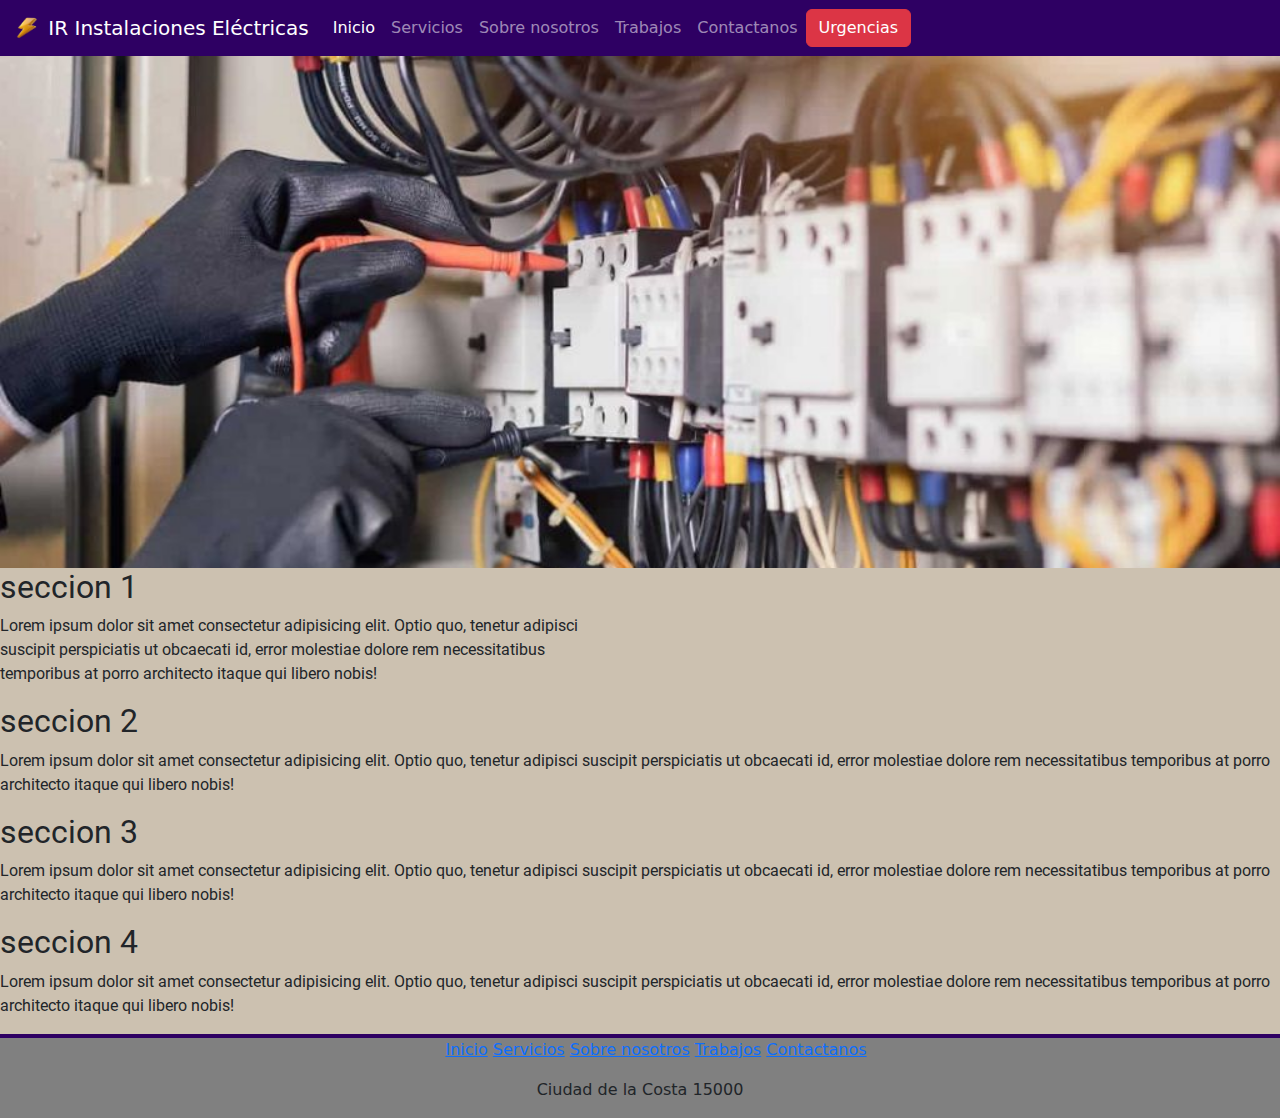
==== index.html @ 55d9f6ac "Primer commit" ====
<!DOCTYPE html>
<html lang="en">
  <head>
    <meta charset="UTF-8" />
    <meta name="viewport" content="width=device-width, initial-scale=1.0" />
    <title>Pagina web electricista</title>
    <link rel="shortcut icon" href="./img/Rayo3d.png" type="image/x-icon" />
    <link
      href="https://cdn.jsdelivr.net/npm/bootstrap@5.3.3/dist/css/bootstrap.min.css"
      rel="stylesheet"
      integrity="sha384-QWTKZyjpPEjISv5WaRU9OFeRpok6YctnYmDr5pNlyT2bRjXh0JMhjY6hW+ALEwIH"
      crossorigin="anonymous"
    />
    <link rel="stylesheet" href="./css/style.css" />
  </head>
  <body style="background-color: #ccc1b0">
    <header>
      <!-- ========== header ========== -->
      <nav
        class="navbar navbar-expand-lg navbar-dark"
        style="background-color: #2e0063"
      >
        <div class="container-fluid">
          <a class="navbar-brand" href="#">
            <img
              src="./img/Rayo3d.png"
              alt="Logo"
              width="30"
              height="24"
              class="d-inline-block align-text-top"
            />
            IR Instalaciones Eléctricas
          </a>
          <button
            class="navbar-toggler"
            type="button"
            data-bs-toggle="collapse"
            data-bs-target="#navbarNavAltMarkup"
            aria-controls="navbarNavAltMarkup"
            aria-expanded="false"
            aria-label="Toggle navigation"
          >
            <span class="navbar-toggler-icon"></span>
          </button>
          <div class="collapse navbar-collapse" id="navbarNavAltMarkup">
            <div class="navbar-nav">
              <a class="nav-link active" href="./index.html">Inicio</a>
              <a class="nav-link" href="./pages/servicios.html">Servicios</a>
              <a class="nav-link" href="./pages/sobrenosotros.html"
                >Sobre nosotros</a
              >
              <a class="nav-link" href="./pages/trabajos.html">Trabajos</a>
              <a class="nav-link" href="./pages/contactos.html">Contactanos</a>
            </div>
            <div class="d-grid gap-2 d-md-flex justify-content-md-end">
              <button class="btn btn-danger me-md-2" type="button">
                Urgencias
              </button>
            </div>
          </div>
        </div>
      </nav>

      <!-- ========== End header ========== -->
    </header>

    <main>
      <section class="hero">
      <div class="container-fluid">
    </section>
        <section class="row">
          <div class="col-md-6 col-12">
            <h2>seccion 1</h2>
            <p>
              Lorem ipsum dolor sit amet consectetur adipisicing elit. Optio
              quo, tenetur adipisci suscipit perspiciatis ut obcaecati id, error
              molestiae dolore rem necessitatibus temporibus at porro architecto
              itaque qui libero nobis!
            </p>
          </div>
        </section>
      </div>

      <div>
        <section>
          <h2>seccion 2</h2>
          <p>
            Lorem ipsum dolor sit amet consectetur adipisicing elit. Optio quo,
            tenetur adipisci suscipit perspiciatis ut obcaecati id, error
            molestiae dolore rem necessitatibus temporibus at porro architecto
            itaque qui libero nobis!
          </p>
        </section>
      </div>

      <div>
        <section>
          <h2>seccion 3</h2>
          <p>
            Lorem ipsum dolor sit amet consectetur adipisicing elit. Optio quo,
            tenetur adipisci suscipit perspiciatis ut obcaecati id, error
            molestiae dolore rem necessitatibus temporibus at porro architecto
            itaque qui libero nobis!
          </p>
        </section>
      </div>

      <div>
        <section>
          <h2>seccion 4</h2>
          <p>
            Lorem ipsum dolor sit amet consectetur adipisicing elit. Optio quo,
            tenetur adipisci suscipit perspiciatis ut obcaecati id, error
            molestiae dolore rem necessitatibus temporibus at porro architecto
            itaque qui libero nobis!
          </p>
        </section>
      </div>
    </main>

    <!-- ========== Start footer ========== -->

    <div class="row">
      <footer>
        <div class="text-center">
          <nav>
            <ul class="menufooter">
              <a href="./index.html">Inicio</a>
              <a href="../pages/servicios.html">Servicios</a>
              <a href="../pages/sobrenosotros.html">Sobre nosotros</a>
              <a href="../pages/trabajos.html">Trabajos</a>
              <a href="../pages/contactos.html">Contactanos</a>
            </ul>
          </nav>
          <p>Ciudad de la Costa 15000</p>
        </div>
      </footer>
    </div>

    <!-- ========== End footer ========== -->

    <script
      src="https://cdn.jsdelivr.net/npm/bootstrap@5.3.3/dist/js/bootstrap.bundle.min.js"
      integrity="sha384-YvpcrYf0tY3lHB60NNkmXc5s9fDVZLESaAA55NDzOxhy9GkcIdslK1eN7N6jIeHz"
      crossorigin="anonymous"
    ></script>
  </body>
</html>
---- css/style.css ----
@font-face {
  font-family: "roboto";
  src: url(../fonts/Roboto/Roboto-Regular.ttf);
  font-weight: 200;
}

@font-face {
  font-family: "roboto";
  src: url(../fonts/Roboto/Roboto-Bold.ttf);
  font-weight: 900;
}

.navbar {
  color: #2e0063;
}



.bg-body-secondary {
  color: #2e0063;
}

.hero {
  background-image: url(../img/instalaciones-electricas-en-edificios-e1686645908991-1024x535.jpg);
  background-size: cover;
  height: 40vw;
  width: 100vw;

}










.menu li {
  display: inline;
  margin-right: 10px;
  font-family: "roboto";
  font-size: 1.5rem;
  font-weight: 900;
}

.menufooter li {
  display: inline;
  margin-right: 10px;
  font-family: "roboto";
  margin-bottom: 0px;
  text-decoration: none;

}

.menu li a {
  color: #2e0063;
}

main {

  font-family: "roboto";
  padding-left: 0;
  padding-right: 0;
}

footer {
  background-color: gray;
  border-top: 4px solid #2e0063;

}
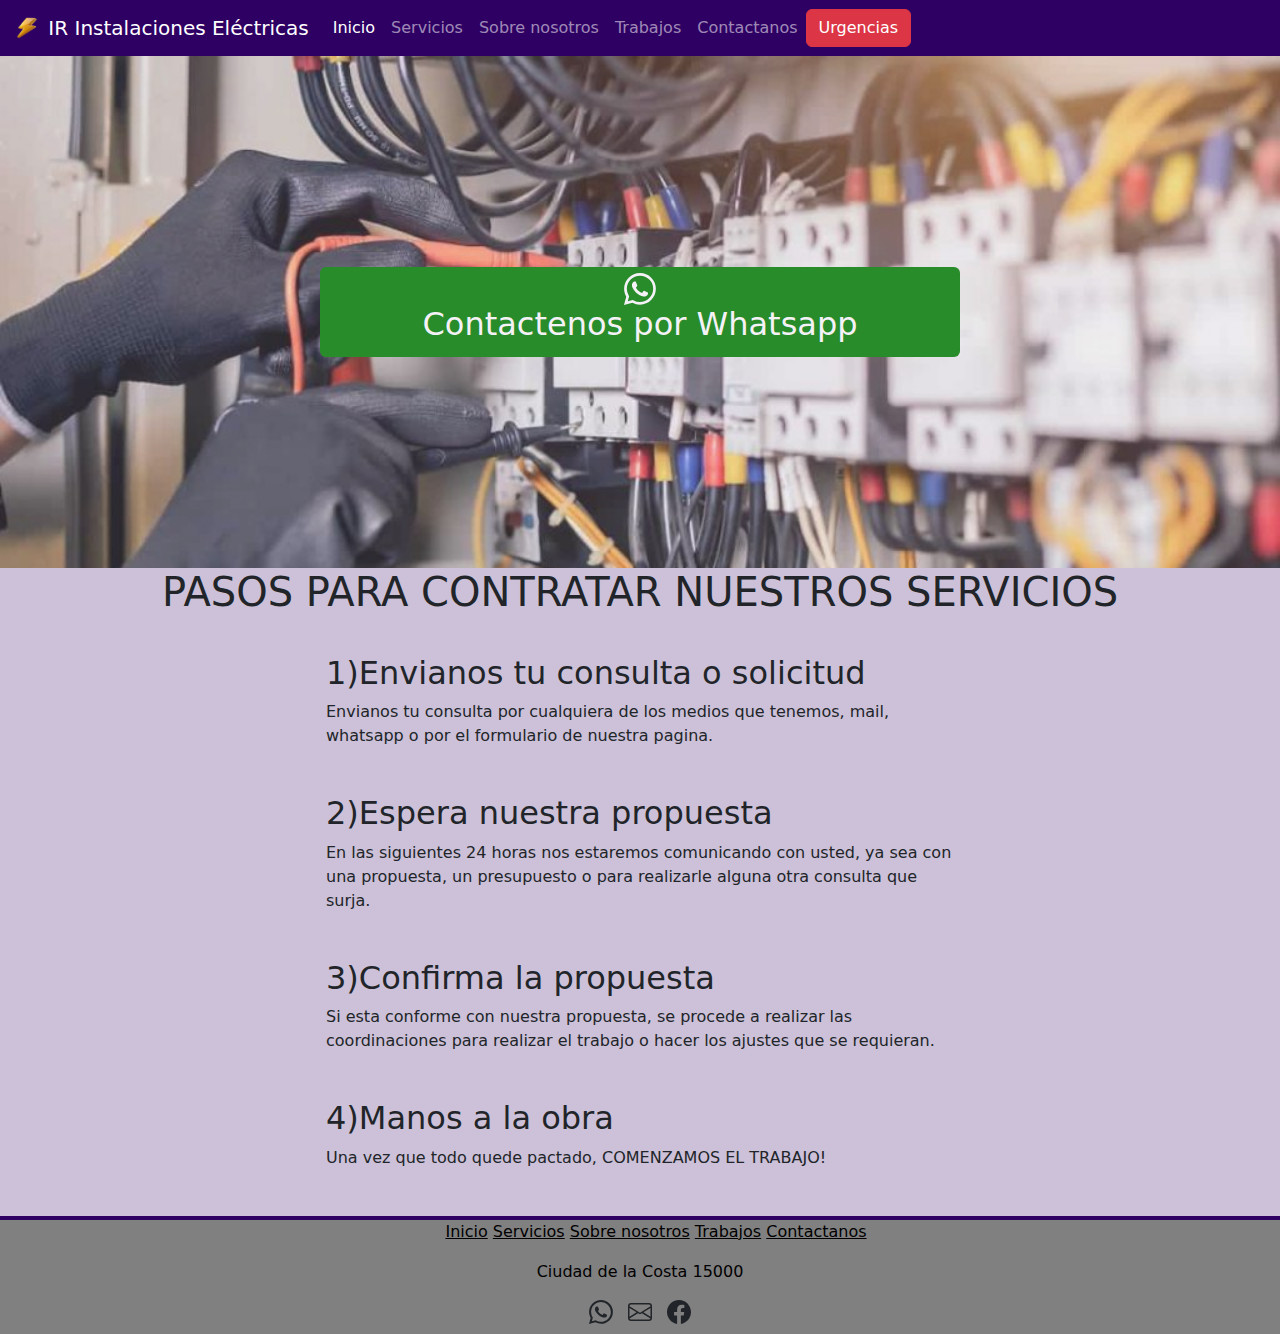
==== commit c7ade3db: "actualizacion pre entrega 3" ====
--- a/index.html
+++ b/index.html
@@ -3,7 +3,9 @@
   <head>
     <meta charset="UTF-8" />
     <meta name="viewport" content="width=device-width, initial-scale=1.0" />
-    <title>Pagina web electricista</title>
+    <title>IR Instalaciones electricas - Inicio</title>
+    <meta name="description" content="Instalaciones electricas en uruguay">
+    <meta name="keywords" content="instalaciones electricas, electricidad,iluminacion, construccion, reforma, cable, disyuntor, falla electrica ">
     <link rel="shortcut icon" href="./img/Rayo3d.png" type="image/x-icon" />
     <link
       href="https://cdn.jsdelivr.net/npm/bootstrap@5.3.3/dist/css/bootstrap.min.css"
@@ -11,14 +13,14 @@
       integrity="sha384-QWTKZyjpPEjISv5WaRU9OFeRpok6YctnYmDr5pNlyT2bRjXh0JMhjY6hW+ALEwIH"
       crossorigin="anonymous"
     />
-    <link rel="stylesheet" href="./css/style.css" />
+    <link rel="stylesheet" href="./css/estilo.css" />
   </head>
-  <body style="background-color: #ccc1b0">
+  <body class="body">
     <header>
       <!-- ========== header ========== -->
       <nav
         class="navbar navbar-expand-lg navbar-dark"
-        style="background-color: #2e0063"
+      style="background-color: #2e0063;"
       >
         <div class="container-fluid">
           <a class="navbar-brand" href="#">
@@ -52,7 +54,7 @@
               <a class="nav-link" href="./pages/trabajos.html">Trabajos</a>
               <a class="nav-link" href="./pages/contactos.html">Contactanos</a>
             </div>
-            <div class="d-grid gap-2 d-md-flex justify-content-md-end">
+            <div class="d-grid gap-2 d-md-flex justify-content-md-end roll-in-right">
               <button class="btn btn-danger me-md-2" type="button">
                 Urgencias
               </button>
@@ -65,55 +67,68 @@
     </header>
 
     <main>
-      <section class="hero">
-      <div class="container-fluid">
-    </section>
+
+      
+      <div class="flex-center">
+        <div class="fondo">
+        
+          <div class="d-grid gap-2 col-6 mx-auto heartbeat">
+             
+            <button class="btn btn-primary" type="button" style="background-color: green; border: white;"><svg xmlns="http://www.w3.org/2000/svg" width="32" height="32" fill="currentColor" class="bi bi-whatsapp" viewBox="0 0 16 16">
+              <path d="M13.601 2.326A7.85 7.85 0 0 0 7.994 0C3.627 0 .068 3.558.064 7.926c0 1.399.366 2.76 1.057 3.965L0 16l4.204-1.102a7.9 7.9 0 0 0 3.79.965h.004c4.368 0 7.926-3.558 7.93-7.93A7.9 7.9 0 0 0 13.6 2.326zM7.994 14.521a6.6 6.6 0 0 1-3.356-.92l-.24-.144-2.494.654.666-2.433-.156-.251a6.56 6.56 0 0 1-1.007-3.505c0-3.626 2.957-6.584 6.591-6.584a6.56 6.56 0 0 1 4.66 1.931 6.56 6.56 0 0 1 1.928 4.66c-.004 3.639-2.961 6.592-6.592 6.592m3.615-4.934c-.197-.099-1.17-.578-1.353-.646-.182-.065-.315-.099-.445.099-.133.197-.513.646-.627.775-.114.133-.232.148-.43.05-.197-.1-.836-.308-1.592-.985-.59-.525-.985-1.175-1.103-1.372-.114-.198-.011-.304.088-.403.087-.088.197-.232.296-.346.1-.114.133-.198.198-.33.065-.134.034-.248-.015-.347-.05-.099-.445-1.076-.612-1.47-.16-.389-.323-.335-.445-.34-.114-.007-.247-.007-.38-.007a.73.73 0 0 0-.529.247c-.182.198-.691.677-.691 1.654s.71 1.916.81 2.049c.098.133 1.394 2.132 3.383 2.992.47.205.84.326 1.129.418.475.152.904.129 1.246.08.38-.058 1.171-.48 1.338-.943.164-.464.164-.86.114-.943-.049-.084-.182-.133-.38-.232"/>
+            </svg><h2>Contactenos por Whatsapp</h2> </button>
+          </div>
+        </div>
+      </div>
+       
+          <div class="pasos">
+            <section class="titulo-pasos">
+              <h1 class="h1-pasos">PASOS PARA CONTRATAR NUESTROS SERVICIOS</h1>
+            </section>
+            
+          </div>
+          
+      <div class="pasos">
         <section class="row">
           <div class="col-md-6 col-12">
-            <h2>seccion 1</h2>
+            <h2>1)Envianos tu consulta o solicitud</h2>
             <p>
-              Lorem ipsum dolor sit amet consectetur adipisicing elit. Optio
-              quo, tenetur adipisci suscipit perspiciatis ut obcaecati id, error
-              molestiae dolore rem necessitatibus temporibus at porro architecto
-              itaque qui libero nobis!
+              Envianos tu consulta por cualquiera de los medios que tenemos, mail, whatsapp o por el formulario de nuestra pagina.
             </p>
           </div>
         </section>
       </div>
 
-      <div>
-        <section>
-          <h2>seccion 2</h2>
-          <p>
-            Lorem ipsum dolor sit amet consectetur adipisicing elit. Optio quo,
-            tenetur adipisci suscipit perspiciatis ut obcaecati id, error
-            molestiae dolore rem necessitatibus temporibus at porro architecto
-            itaque qui libero nobis!
-          </p>
+      <div class="pasos">
+        <section class="row">
+          <div class="col-md-6 col-12">
+            <h2>2)Espera nuestra propuesta</h2>
+            <p>
+            En las siguientes 24 horas nos estaremos comunicando con usted, ya sea con una propuesta, un presupuesto o para realizarle alguna otra consulta que surja.
+            </p>
+          </div>  
         </section>
       </div>
 
-      <div>
-        <section>
-          <h2>seccion 3</h2>
-          <p>
-            Lorem ipsum dolor sit amet consectetur adipisicing elit. Optio quo,
-            tenetur adipisci suscipit perspiciatis ut obcaecati id, error
-            molestiae dolore rem necessitatibus temporibus at porro architecto
-            itaque qui libero nobis!
-          </p>
+      <div class="pasos">
+        <section class="row">
+          <div class="col-md-6 col-12">
+            <h2>3)Confirma la propuesta</h2>
+           <p>
+            Si esta conforme con nuestra propuesta, se procede a realizar las coordinaciones para realizar el trabajo o hacer los ajustes que se requieran.
+            </p>
+          </div>
         </section>
       </div>
 
-      <div>
-        <section>
-          <h2>seccion 4</h2>
-          <p>
-            Lorem ipsum dolor sit amet consectetur adipisicing elit. Optio quo,
-            tenetur adipisci suscipit perspiciatis ut obcaecati id, error
-            molestiae dolore rem necessitatibus temporibus at porro architecto
-            itaque qui libero nobis!
-          </p>
+      <div class="pasos">
+        <section class="row">
+          <div class="col-md-6 col-12">
+           <h2>4)Manos a la obra</h2>
+           <p>
+            Una vez que todo quede pactado, COMENZAMOS EL TRABAJO!
+           </p>
+         </div>
         </section>
       </div>
     </main>
@@ -121,7 +136,7 @@
     <!-- ========== Start footer ========== -->
 
     <div class="row">
-      <footer>
+      <footer class="footer">
         <div class="text-center">
           <nav>
             <ul class="menufooter">
@@ -133,6 +148,15 @@
             </ul>
           </nav>
           <p>Ciudad de la Costa 15000</p>
+          <svg class="iconos" xmlns="http://www.w3.org/2000/svg" width="24" height="24" fill="currentColor" class="bi bi-whatsapp" viewBox="0 0 16 16">
+            <path d="M13.601 2.326A7.85 7.85 0 0 0 7.994 0C3.627 0 .068 3.558.064 7.926c0 1.399.366 2.76 1.057 3.965L0 16l4.204-1.102a7.9 7.9 0 0 0 3.79.965h.004c4.368 0 7.926-3.558 7.93-7.93A7.9 7.9 0 0 0 13.6 2.326zM7.994 14.521a6.6 6.6 0 0 1-3.356-.92l-.24-.144-2.494.654.666-2.433-.156-.251a6.56 6.56 0 0 1-1.007-3.505c0-3.626 2.957-6.584 6.591-6.584a6.56 6.56 0 0 1 4.66 1.931 6.56 6.56 0 0 1 1.928 4.66c-.004 3.639-2.961 6.592-6.592 6.592m3.615-4.934c-.197-.099-1.17-.578-1.353-.646-.182-.065-.315-.099-.445.099-.133.197-.513.646-.627.775-.114.133-.232.148-.43.05-.197-.1-.836-.308-1.592-.985-.59-.525-.985-1.175-1.103-1.372-.114-.198-.011-.304.088-.403.087-.088.197-.232.296-.346.1-.114.133-.198.198-.33.065-.134.034-.248-.015-.347-.05-.099-.445-1.076-.612-1.47-.16-.389-.323-.335-.445-.34-.114-.007-.247-.007-.38-.007a.73.73 0 0 0-.529.247c-.182.198-.691.677-.691 1.654s.71 1.916.81 2.049c.098.133 1.394 2.132 3.383 2.992.47.205.84.326 1.129.418.475.152.904.129 1.246.08.38-.058 1.171-.48 1.338-.943.164-.464.164-.86.114-.943-.049-.084-.182-.133-.38-.232"/>
+          </svg>
+          <svg class="iconos" xmlns="http://www.w3.org/2000/svg" width="24" height="24" fill="currentColor" class="bi bi-envelope" viewBox="0 0 16 16">
+            <path d="M0 4a2 2 0 0 1 2-2h12a2 2 0 0 1 2 2v8a2 2 0 0 1-2 2H2a2 2 0 0 1-2-2zm2-1a1 1 0 0 0-1 1v.217l7 4.2 7-4.2V4a1 1 0 0 0-1-1zm13 2.383-4.708 2.825L15 11.105zm-.034 6.876-5.64-3.471L8 9.583l-1.326-.795-5.64 3.47A1 1 0 0 0 2 13h12a1 1 0 0 0 .966-.741M1 11.105l4.708-2.897L1 5.383z"/>
+          </svg>
+          <svg class="iconos" xmlns="http://www.w3.org/2000/svg" width="24" height="24" fill="currentColor" class="bi bi-facebook" viewBox="0 0 16 16">
+            <path d="M16 8.049c0-4.446-3.582-8.05-8-8.05C3.58 0-.002 3.603-.002 8.05c0 4.017 2.926 7.347 6.75 7.951v-5.625h-2.03V8.05H6.75V6.275c0-2.017 1.195-3.131 3.022-3.131.876 0 1.791.157 1.791.157v1.98h-1.009c-.993 0-1.303.621-1.303 1.258v1.51h2.218l-.354 2.326H9.25V16c3.824-.604 6.75-3.934 6.75-7.951"/>
+          </svg>
         </div>
       </footer>
     </div>
--- a/css/estilo.css
+++ b/css/estilo.css
@@ -0,0 +1,149 @@
+@font-face {
+  font-family: "roboto";
+  src: url(../fonts/Roboto/Roboto-Regular.ttf);
+  font-weight: 200;
+}
+@font-face {
+  font-family: "roboto";
+  src: url(../fonts/Roboto/Roboto-Bold.ttf);
+  font-weight: 900;
+}
+html, body {
+  width: 100% !important;
+  overflow-x: hidden !important;
+}
+
+* {
+  margin: 0;
+  padding: 0;
+  box-sizing: border-box;
+}
+
+.footer {
+  position: relative;
+  bottom: 0;
+  width: 100%;
+  background-color: gray;
+  border-top: 4px solid #2e0063;
+}
+.footer .menufooter li {
+  display: inline;
+  margin-right: 10px;
+  font-family: "roboto";
+  margin-bottom: 0px;
+  text-decoration: none;
+}
+.footer .menufooter a {
+  color: rgb(0, 0, 0);
+}
+.footer .text-center p {
+  color: rgb(0, 0, 0);
+}
+.footer .iconos {
+  margin-left: 5px;
+  margin-right: 5px;
+  margin-bottom: 10px;
+}
+
+.bg-body-secondary {
+  color: #2e0063;
+}
+
+.main {
+  font-family: "roboto";
+  padding-left: 0x;
+  padding-right: 0;
+}
+
+.fondo {
+  background-image: url(../../img/instalaciones-electricas-en-edificios-e1686645908991-1024x535.jpg);
+  background-size: cover;
+  height: 40vw;
+  width: 100vw;
+  opacity: 80%;
+  display: flex;
+  justify-content: center;
+  align-items: center;
+}
+
+.menu li {
+  display: inline;
+  margin-right: 10px;
+  font-family: "roboto";
+  font-size: 1.5rem;
+  font-weight: 900;
+}
+
+.h1-pasos {
+  display: flex;
+  justify-content: center;
+  align-items: center;
+}
+
+.row {
+  justify-content: center;
+  align-items: center;
+  padding-top: 30px;
+}
+
+.body {
+  background: rgb(204, 193, 216);
+}
+
+*::-moz-selection {
+  background-color: #2e0063;
+  color: white;
+}
+
+*::selection {
+  background-color: #2e0063;
+  color: white;
+}
+
+.roll-in-right {
+  animation: roll-in-right 0.6s ease-out both;
+}
+@keyframes roll-in-right {
+  0% {
+    transform: translateX(800px) rotate(540deg);
+    opacity: 0;
+  }
+  100% {
+    transform: translateX(0) rotate(0deg);
+    opacity: 1;
+  }
+}
+.heartbeat {
+  animation: heartbeat 1.5s ease-in-out infinite both;
+}
+
+@keyframes heartbeat {
+  from {
+    transform: scale(1);
+    transform-origin: center center;
+    animation-timing-function: ease-out;
+  }
+  10% {
+    transform: scale(0.91);
+    animation-timing-function: ease-in;
+  }
+  17% {
+    transform: scale(0.98);
+    animation-timing-function: ease-out;
+  }
+  33% {
+    transform: scale(0.87);
+    animation-timing-function: ease-in;
+  }
+  45% {
+    transform: scale(1);
+    animation-timing-function: ease-out;
+  }
+}
+.card {
+  transition: all 1s;
+}
+
+.card:hover {
+  transform: scale(1.1);
+}/*# sourceMappingURL=estilo.css.map */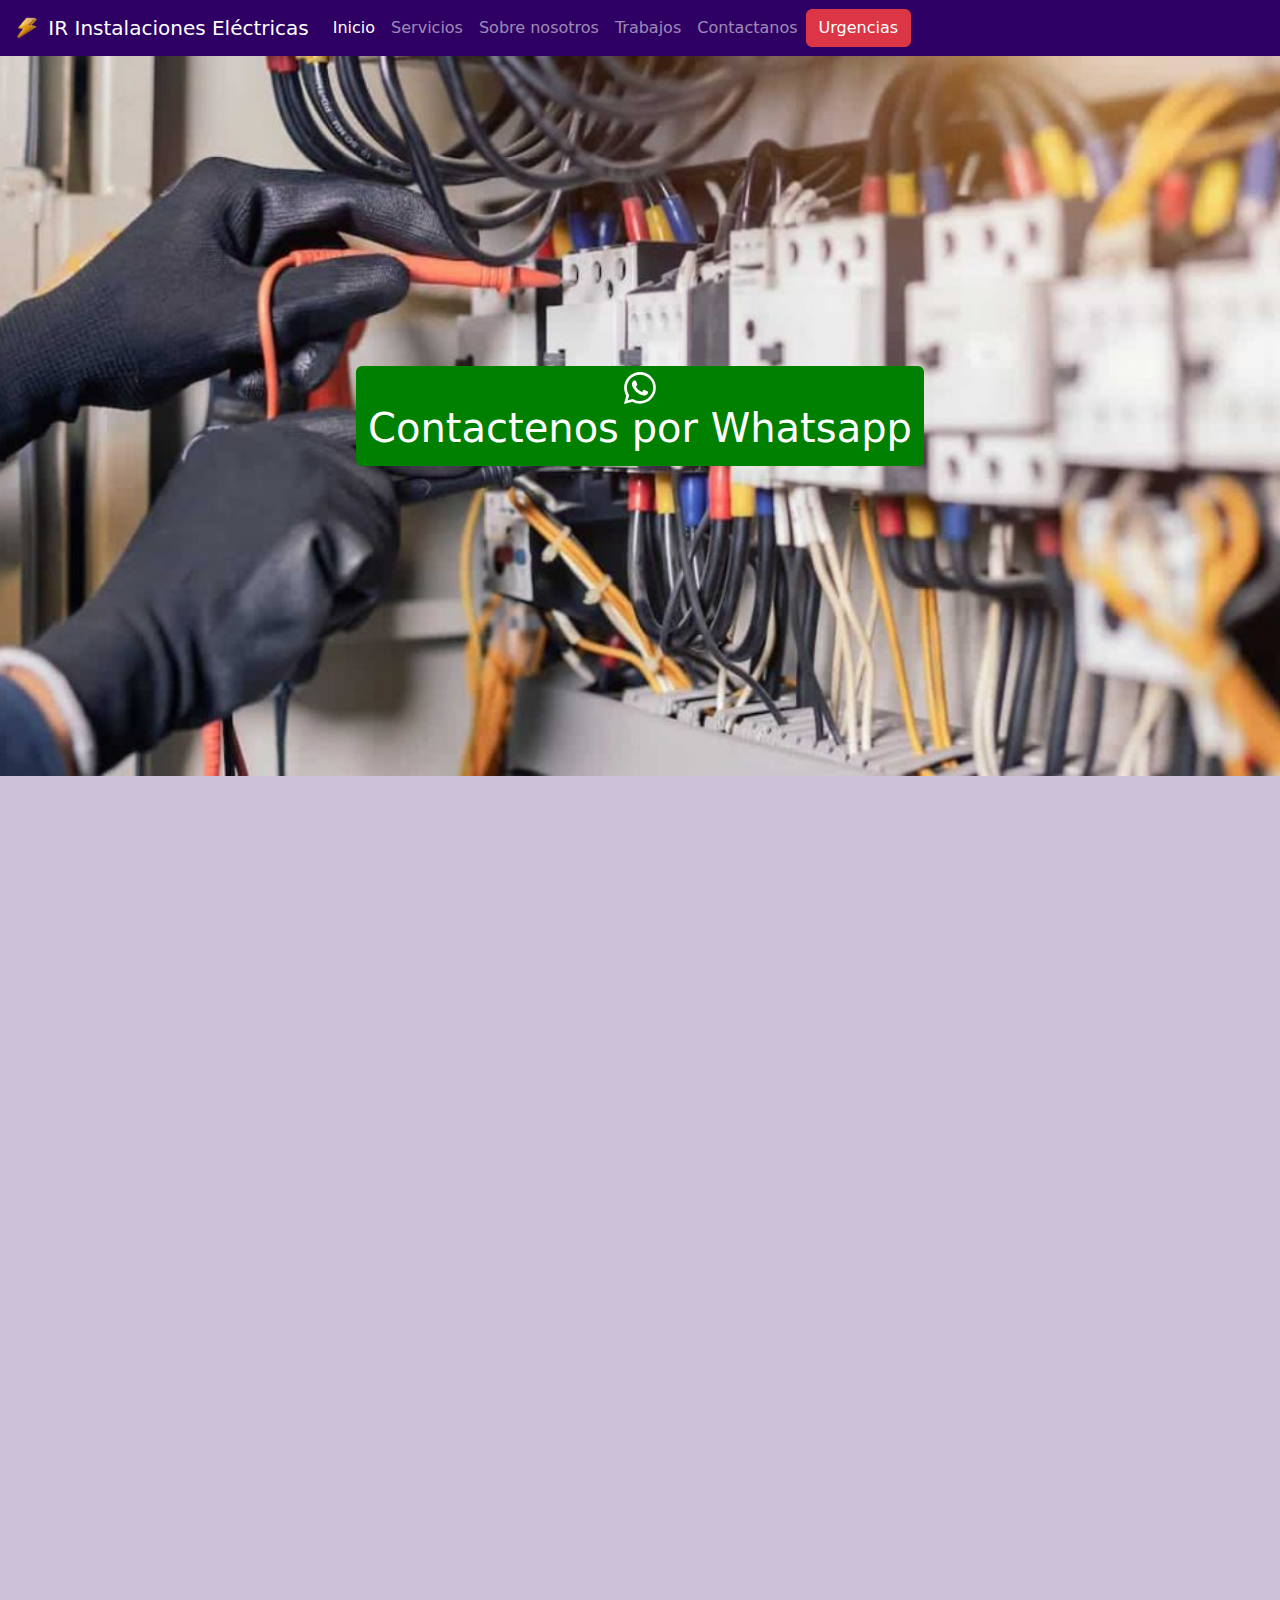
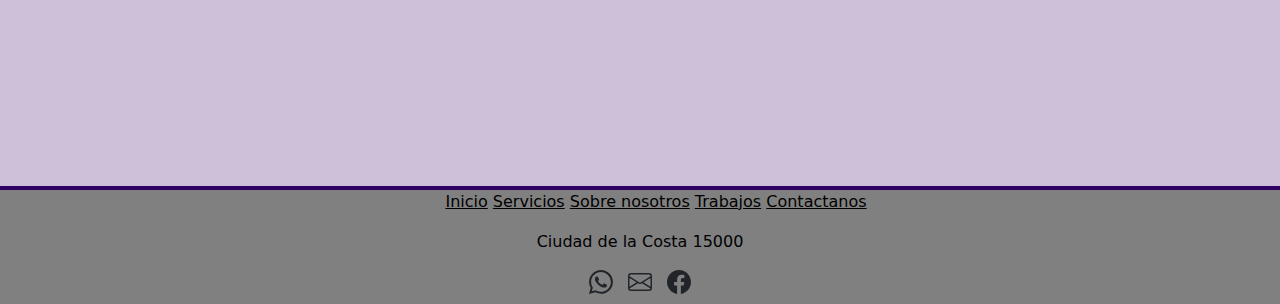
==== commit 448ba6ef: "entrega final" ====
--- a/index.html
+++ b/index.html
@@ -4,8 +4,11 @@
     <meta charset="UTF-8" />
     <meta name="viewport" content="width=device-width, initial-scale=1.0" />
     <title>IR Instalaciones electricas - Inicio</title>
-    <meta name="description" content="Instalaciones electricas en uruguay">
-    <meta name="keywords" content="instalaciones electricas, electricidad,iluminacion, construccion, reforma, cable, disyuntor, falla electrica ">
+    <meta name="description" content="Instalaciones electricas en uruguay" />
+    <meta
+      name="keywords"
+      content="instalaciones electricas, electricidad,iluminacion, construccion, reforma, cable, disyuntor, falla electrica "
+    />
     <link rel="shortcut icon" href="./img/Rayo3d.png" type="image/x-icon" />
     <link
       href="https://cdn.jsdelivr.net/npm/bootstrap@5.3.3/dist/css/bootstrap.min.css"
@@ -13,6 +16,7 @@
       integrity="sha384-QWTKZyjpPEjISv5WaRU9OFeRpok6YctnYmDr5pNlyT2bRjXh0JMhjY6hW+ALEwIH"
       crossorigin="anonymous"
     />
+    <link href="https://unpkg.com/aos@2.3.1/dist/aos.css" rel="stylesheet" />
     <link rel="stylesheet" href="./css/estilo.css" />
   </head>
   <body class="body">
@@ -20,7 +24,7 @@
       <!-- ========== header ========== -->
       <nav
         class="navbar navbar-expand-lg navbar-dark"
-      style="background-color: #2e0063;"
+        style="background-color: #2e0063"
       >
         <div class="container-fluid">
           <a class="navbar-brand" href="#">
@@ -54,7 +58,9 @@
               <a class="nav-link" href="./pages/trabajos.html">Trabajos</a>
               <a class="nav-link" href="./pages/contactos.html">Contactanos</a>
             </div>
-            <div class="d-grid gap-2 d-md-flex justify-content-md-end roll-in-right">
+            <div
+              class="d-grid gap-2 d-md-flex justify-content-md-end roll-in-right"
+            >
               <button class="btn btn-danger me-md-2" type="button">
                 Urgencias
               </button>
@@ -65,77 +71,100 @@
 
       <!-- ========== End header ========== -->
     </header>
-
     <main>
-
-      
-      <div class="flex-center">
-        <div class="fondo">
-        
-          <div class="d-grid gap-2 col-6 mx-auto heartbeat">
+      <!--imagen de fondo-->
+      <div class="imagen-fondo">
+           
+        <div class="d-grid gap-2 col-6 mx-auto " style="width: 10px; height: 200px;">
+          <img src="">
              
-            <button class="btn btn-primary" type="button" style="background-color: green; border: white;"><svg xmlns="http://www.w3.org/2000/svg" width="32" height="32" fill="currentColor" class="bi bi-whatsapp" viewBox="0 0 16 16">
-              <path d="M13.601 2.326A7.85 7.85 0 0 0 7.994 0C3.627 0 .068 3.558.064 7.926c0 1.399.366 2.76 1.057 3.965L0 16l4.204-1.102a7.9 7.9 0 0 0 3.79.965h.004c4.368 0 7.926-3.558 7.93-7.93A7.9 7.9 0 0 0 13.6 2.326zM7.994 14.521a6.6 6.6 0 0 1-3.356-.92l-.24-.144-2.494.654.666-2.433-.156-.251a6.56 6.56 0 0 1-1.007-3.505c0-3.626 2.957-6.584 6.591-6.584a6.56 6.56 0 0 1 4.66 1.931 6.56 6.56 0 0 1 1.928 4.66c-.004 3.639-2.961 6.592-6.592 6.592m3.615-4.934c-.197-.099-1.17-.578-1.353-.646-.182-.065-.315-.099-.445.099-.133.197-.513.646-.627.775-.114.133-.232.148-.43.05-.197-.1-.836-.308-1.592-.985-.59-.525-.985-1.175-1.103-1.372-.114-.198-.011-.304.088-.403.087-.088.197-.232.296-.346.1-.114.133-.198.198-.33.065-.134.034-.248-.015-.347-.05-.099-.445-1.076-.612-1.47-.16-.389-.323-.335-.445-.34-.114-.007-.247-.007-.38-.007a.73.73 0 0 0-.529.247c-.182.198-.691.677-.691 1.654s.71 1.916.81 2.049c.098.133 1.394 2.132 3.383 2.992.47.205.84.326 1.129.418.475.152.904.129 1.246.08.38-.058 1.171-.48 1.338-.943.164-.464.164-.86.114-.943-.049-.084-.182-.133-.38-.232"/>
-            </svg><h2>Contactenos por Whatsapp</h2> </button>
-          </div>
+        </div>
+        <div class="heartbeat" style="position: absolute;">
+          <button
+            class="btn btn-primary"
+            type="button"
+            style="background-color: green; border: white"
+          >
+            <svg
+              xmlns="http://www.w3.org/2000/svg"
+              width="32"
+              height="32"
+              fill="currentColor"
+              class="bi bi-whatsapp"
+              viewBox="0 0 16 16"
+            >
+              <path
+                d="M13.601 2.326A7.85 7.85 0 0 0 7.994 0C3.627 0 .068 3.558.064 7.926c0 1.399.366 2.76 1.057 3.965L0 16l4.204-1.102a7.9 7.9 0 0 0 3.79.965h.004c4.368 0 7.926-3.558 7.93-7.93A7.9 7.9 0 0 0 13.6 2.326zM7.994 14.521a6.6 6.6 0 0 1-3.356-.92l-.24-.144-2.494.654.666-2.433-.156-.251a6.56 6.56 0 0 1-1.007-3.505c0-3.626 2.957-6.584 6.591-6.584a6.56 6.56 0 0 1 4.66 1.931 6.56 6.56 0 0 1 1.928 4.66c-.004 3.639-2.961 6.592-6.592 6.592m3.615-4.934c-.197-.099-1.17-.578-1.353-.646-.182-.065-.315-.099-.445.099-.133.197-.513.646-.627.775-.114.133-.232.148-.43.05-.197-.1-.836-.308-1.592-.985-.59-.525-.985-1.175-1.103-1.372-.114-.198-.011-.304.088-.403.087-.088.197-.232.296-.346.1-.114.133-.198.198-.33.065-.134.034-.248-.015-.347-.05-.099-.445-1.076-.612-1.47-.16-.389-.323-.335-.445-.34-.114-.007-.247-.007-.38-.007a.73.73 0 0 0-.529.247c-.182.198-.691.677-.691 1.654s.71 1.916.81 2.049c.098.133 1.394 2.132 3.383 2.992.47.205.84.326 1.129.418.475.152.904.129 1.246.08.38-.058 1.171-.48 1.338-.943.164-.464.164-.86.114-.943-.049-.084-.182-.133-.38-.232"
+              />
+            </svg>
+          
+          
+            <h1>Contactenos por Whatsapp</h1>
+          </button>
         </div>
       </div>
+
+      <!-- instrucciones para contratar servicios-->
        
-          <div class="pasos">
-            <section class="titulo-pasos">
-              <h1 class="h1-pasos">PASOS PARA CONTRATAR NUESTROS SERVICIOS</h1>
-            </section>
-            
-          </div>
-          
-      <div class="pasos">
-        <section class="row">
-          <div class="col-md-6 col-12">
-            <h2>1)Envianos tu consulta o solicitud</h2>
-            <p>
-              Envianos tu consulta por cualquiera de los medios que tenemos, mail, whatsapp o por el formulario de nuestra pagina.
-            </p>
-          </div>
-        </section>
-      </div>
-
-      <div class="pasos">
-        <section class="row">
-          <div class="col-md-6 col-12">
-            <h2>2)Espera nuestra propuesta</h2>
-            <p>
-            En las siguientes 24 horas nos estaremos comunicando con usted, ya sea con una propuesta, un presupuesto o para realizarle alguna otra consulta que surja.
-            </p>
-          </div>  
-        </section>
-      </div>
-
-      <div class="pasos">
-        <section class="row">
-          <div class="col-md-6 col-12">
-            <h2>3)Confirma la propuesta</h2>
-           <p>
-            Si esta conforme con nuestra propuesta, se procede a realizar las coordinaciones para realizar el trabajo o hacer los ajustes que se requieran.
-            </p>
-          </div>
-        </section>
-      </div>
-
-      <div class="pasos">
-        <section class="row">
-          <div class="col-md-6 col-12">
-           <h2>4)Manos a la obra</h2>
-           <p>
-            Una vez que todo quede pactado, COMENZAMOS EL TRABAJO!
-           </p>
-         </div>
-        </section>
-      </div>
+      <section class="cards-inicio">
+        <div class="pasos" data-aos="fade-up">
+          <section class="titulo-pasos">
+            <h2 class="h1-pasos">PASOS PARA CONTRATAR NUESTROS SERVICIOS</h2>
+          </section>
+        </div>
+
+        <div class="pasos-1" data-aos="fade-up-right">
+          <section class="row-1">
+            <div class="col-md-6 col-12">
+              <h3>1)Envianos tu consulta o solicitud</h2>
+              <p>
+                Envianos tu consulta por cualquiera de los medios que tenemos,
+                mail, whatsapp o por el formulario de nuestra pagina.
+              </p>
+            </div>
+          </section>
+        </div>
+
+        <div class="pasos-2" data-aos="fade-up-left">
+          <section class="row-2">
+            <div class="col-md-6 col-12">
+              <h3>2)Espera nuestra propuesta</h2>
+              <p>
+                En las siguientes 24 horas nos estaremos comunicando con usted,
+                ya sea con una propuesta, un presupuesto o para realizarle
+                alguna otra consulta que surja.
+              </p>
+            </div>
+          </section>
+        </div>
+
+        <div class="pasos-3" data-aos="fade-up-right">
+          <section class="row-3">
+            <div class="col-md-6 col-12">
+              <h3>3)Confirma la propuesta</h2>
+              <p>
+                Si esta conforme con nuestra propuesta, se procede a realizar
+                las coordinaciones para realizar el trabajo o hacer los ajustes
+                que se requieran.
+              </p>
+            </div>
+          </section>
+        </div>
+
+        <div class="pasos-4" data-aos="fade-up-left">
+          <section class="row-4">
+            <div class="col-md-6 col-12">
+              <h3>4)Manos a la obra</h2>
+              <p>Una vez que todo quede pactado, COMENZAMOS EL TRABAJO!</p>
+            </div>
+          </section>
+        </div>
+      </section>
     </main>
 
     <!-- ========== Start footer ========== -->
 
-    <div class="row">
+    <div class="row_footer">
       <footer class="footer">
         <div class="text-center">
           <nav>
@@ -148,14 +177,44 @@
             </ul>
           </nav>
           <p>Ciudad de la Costa 15000</p>
-          <svg class="iconos" xmlns="http://www.w3.org/2000/svg" width="24" height="24" fill="currentColor" class="bi bi-whatsapp" viewBox="0 0 16 16">
-            <path d="M13.601 2.326A7.85 7.85 0 0 0 7.994 0C3.627 0 .068 3.558.064 7.926c0 1.399.366 2.76 1.057 3.965L0 16l4.204-1.102a7.9 7.9 0 0 0 3.79.965h.004c4.368 0 7.926-3.558 7.93-7.93A7.9 7.9 0 0 0 13.6 2.326zM7.994 14.521a6.6 6.6 0 0 1-3.356-.92l-.24-.144-2.494.654.666-2.433-.156-.251a6.56 6.56 0 0 1-1.007-3.505c0-3.626 2.957-6.584 6.591-6.584a6.56 6.56 0 0 1 4.66 1.931 6.56 6.56 0 0 1 1.928 4.66c-.004 3.639-2.961 6.592-6.592 6.592m3.615-4.934c-.197-.099-1.17-.578-1.353-.646-.182-.065-.315-.099-.445.099-.133.197-.513.646-.627.775-.114.133-.232.148-.43.05-.197-.1-.836-.308-1.592-.985-.59-.525-.985-1.175-1.103-1.372-.114-.198-.011-.304.088-.403.087-.088.197-.232.296-.346.1-.114.133-.198.198-.33.065-.134.034-.248-.015-.347-.05-.099-.445-1.076-.612-1.47-.16-.389-.323-.335-.445-.34-.114-.007-.247-.007-.38-.007a.73.73 0 0 0-.529.247c-.182.198-.691.677-.691 1.654s.71 1.916.81 2.049c.098.133 1.394 2.132 3.383 2.992.47.205.84.326 1.129.418.475.152.904.129 1.246.08.38-.058 1.171-.48 1.338-.943.164-.464.164-.86.114-.943-.049-.084-.182-.133-.38-.232"/>
+          <svg
+            class="iconos"
+            xmlns="http://www.w3.org/2000/svg"
+            width="24"
+            height="24"
+            fill="currentColor"
+            class="bi bi-whatsapp"
+            viewBox="0 0 16 16"
+          >
+            <path
+              d="M13.601 2.326A7.85 7.85 0 0 0 7.994 0C3.627 0 .068 3.558.064 7.926c0 1.399.366 2.76 1.057 3.965L0 16l4.204-1.102a7.9 7.9 0 0 0 3.79.965h.004c4.368 0 7.926-3.558 7.93-7.93A7.9 7.9 0 0 0 13.6 2.326zM7.994 14.521a6.6 6.6 0 0 1-3.356-.92l-.24-.144-2.494.654.666-2.433-.156-.251a6.56 6.56 0 0 1-1.007-3.505c0-3.626 2.957-6.584 6.591-6.584a6.56 6.56 0 0 1 4.66 1.931 6.56 6.56 0 0 1 1.928 4.66c-.004 3.639-2.961 6.592-6.592 6.592m3.615-4.934c-.197-.099-1.17-.578-1.353-.646-.182-.065-.315-.099-.445.099-.133.197-.513.646-.627.775-.114.133-.232.148-.43.05-.197-.1-.836-.308-1.592-.985-.59-.525-.985-1.175-1.103-1.372-.114-.198-.011-.304.088-.403.087-.088.197-.232.296-.346.1-.114.133-.198.198-.33.065-.134.034-.248-.015-.347-.05-.099-.445-1.076-.612-1.47-.16-.389-.323-.335-.445-.34-.114-.007-.247-.007-.38-.007a.73.73 0 0 0-.529.247c-.182.198-.691.677-.691 1.654s.71 1.916.81 2.049c.098.133 1.394 2.132 3.383 2.992.47.205.84.326 1.129.418.475.152.904.129 1.246.08.38-.058 1.171-.48 1.338-.943.164-.464.164-.86.114-.943-.049-.084-.182-.133-.38-.232"
+            />
           </svg>
-          <svg class="iconos" xmlns="http://www.w3.org/2000/svg" width="24" height="24" fill="currentColor" class="bi bi-envelope" viewBox="0 0 16 16">
-            <path d="M0 4a2 2 0 0 1 2-2h12a2 2 0 0 1 2 2v8a2 2 0 0 1-2 2H2a2 2 0 0 1-2-2zm2-1a1 1 0 0 0-1 1v.217l7 4.2 7-4.2V4a1 1 0 0 0-1-1zm13 2.383-4.708 2.825L15 11.105zm-.034 6.876-5.64-3.471L8 9.583l-1.326-.795-5.64 3.47A1 1 0 0 0 2 13h12a1 1 0 0 0 .966-.741M1 11.105l4.708-2.897L1 5.383z"/>
+          <svg
+            class="iconos"
+            xmlns="http://www.w3.org/2000/svg"
+            width="24"
+            height="24"
+            fill="currentColor"
+            class="bi bi-envelope"
+            viewBox="0 0 16 16"
+          >
+            <path
+              d="M0 4a2 2 0 0 1 2-2h12a2 2 0 0 1 2 2v8a2 2 0 0 1-2 2H2a2 2 0 0 1-2-2zm2-1a1 1 0 0 0-1 1v.217l7 4.2 7-4.2V4a1 1 0 0 0-1-1zm13 2.383-4.708 2.825L15 11.105zm-.034 6.876-5.64-3.471L8 9.583l-1.326-.795-5.64 3.47A1 1 0 0 0 2 13h12a1 1 0 0 0 .966-.741M1 11.105l4.708-2.897L1 5.383z"
+            />
           </svg>
-          <svg class="iconos" xmlns="http://www.w3.org/2000/svg" width="24" height="24" fill="currentColor" class="bi bi-facebook" viewBox="0 0 16 16">
-            <path d="M16 8.049c0-4.446-3.582-8.05-8-8.05C3.58 0-.002 3.603-.002 8.05c0 4.017 2.926 7.347 6.75 7.951v-5.625h-2.03V8.05H6.75V6.275c0-2.017 1.195-3.131 3.022-3.131.876 0 1.791.157 1.791.157v1.98h-1.009c-.993 0-1.303.621-1.303 1.258v1.51h2.218l-.354 2.326H9.25V16c3.824-.604 6.75-3.934 6.75-7.951"/>
+          <svg
+            class="iconos"
+            xmlns="http://www.w3.org/2000/svg"
+            width="24"
+            height="24"
+            fill="currentColor"
+            class="bi bi-facebook"
+            viewBox="0 0 16 16"
+          >
+            <path
+              d="M16 8.049c0-4.446-3.582-8.05-8-8.05C3.58 0-.002 3.603-.002 8.05c0 4.017 2.926 7.347 6.75 7.951v-5.625h-2.03V8.05H6.75V6.275c0-2.017 1.195-3.131 3.022-3.131.876 0 1.791.157 1.791.157v1.98h-1.009c-.993 0-1.303.621-1.303 1.258v1.51h2.218l-.354 2.326H9.25V16c3.824-.604 6.75-3.934 6.75-7.951"
+            />
           </svg>
         </div>
       </footer>
@@ -168,5 +227,9 @@
       integrity="sha384-YvpcrYf0tY3lHB60NNkmXc5s9fDVZLESaAA55NDzOxhy9GkcIdslK1eN7N6jIeHz"
       crossorigin="anonymous"
     ></script>
+    <script src="https://unpkg.com/aos@2.3.1/dist/aos.js"></script>
+    <script>
+      AOS.init();
+    </script>
   </body>
 </html>
--- a/css/estilo.css
+++ b/css/estilo.css
@@ -55,12 +55,12 @@
   padding-right: 0;
 }
 
-.fondo {
-  background-image: url(../../img/instalaciones-electricas-en-edificios-e1686645908991-1024x535.jpg);
+.imagen-fondo {
+  background-image: url(../img/instalaciones-electricas-en-edificios-e1686645908991-1024x535.jpg);
+  height: 80vh;
+  background-repeat: no-repeat;
   background-size: cover;
-  height: 40vw;
-  width: 100vw;
-  opacity: 80%;
+  background-position: center center;
   display: flex;
   justify-content: center;
   align-items: center;
@@ -78,12 +78,44 @@
   display: flex;
   justify-content: center;
   align-items: center;
+  margin-top: 20px;
+  margin-bottom: 20px;
+  text-decoration: underline;
 }
 
-.row {
+.row-1, .row-2, .row-3, .row-4 {
+  width: 50%;
+  padding: 10px;
+  border-radius: 10px;
+  background-color: rgba(157, 82, 226, 0.521);
+  display: flex;
   justify-content: center;
   align-items: center;
-  padding-top: 30px;
+  margin-top: 20px;
+  margin-bottom: 40px;
+  margin-left: 25%;
+  margin-right: 25%;
+}
+
+.imagen-iso {
+  width: 50%;
+}
+
+.imagen-fachada {
+  justify-content: right;
+  width: 50%;
+}
+
+.container-iso {
+  align-items: left;
+}
+
+.pepito {
+  display: flex !important;
+}
+
+.pedrito {
+  width: 50% !important;
 }
 
 .body {
